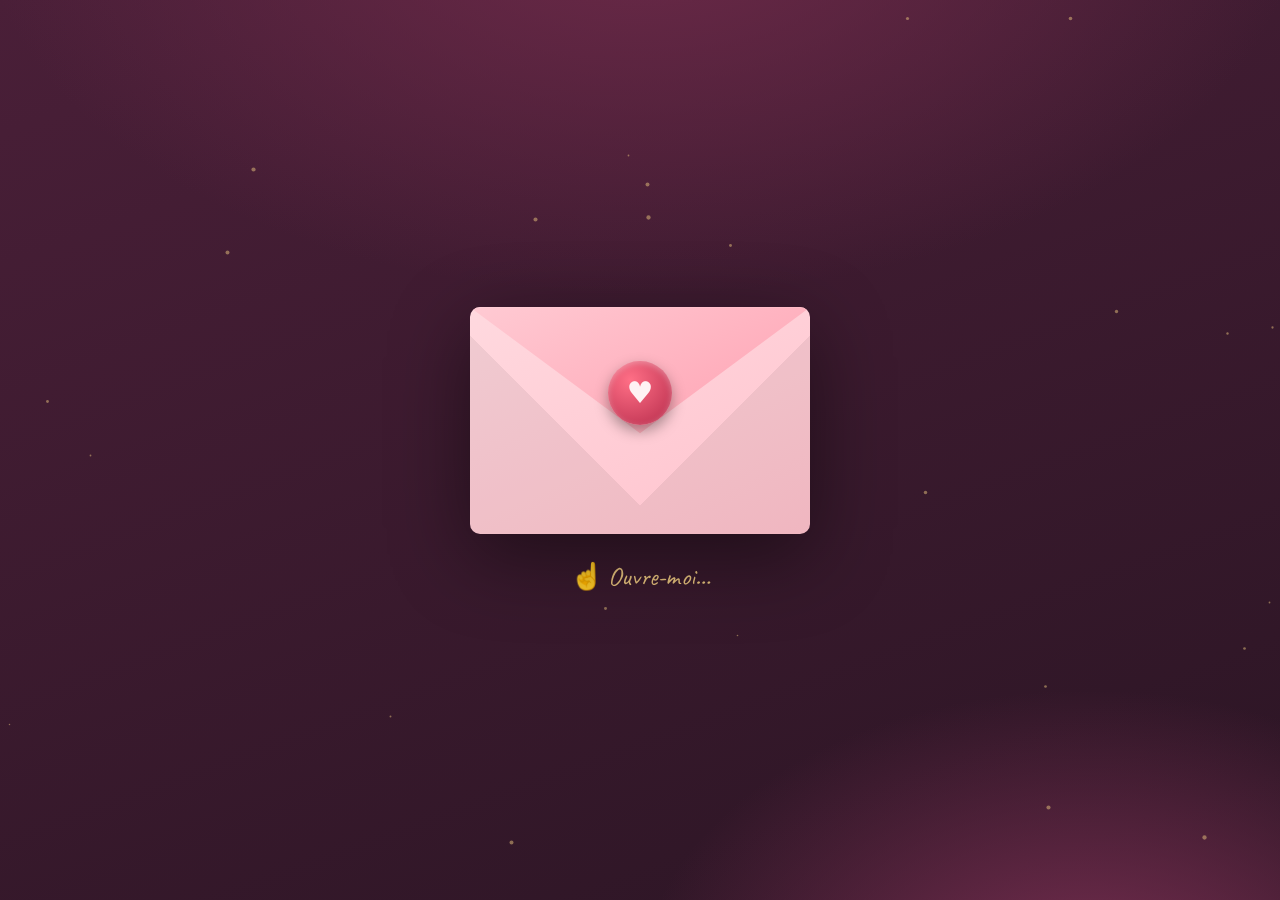
==== date/index.html @ 25c7f681 "Create interactive date proposal page Add a romantic interactive HTML page for a date proposal." ====
<!DOCTYPE html>
<html lang="fr">
<head>
<meta charset="UTF-8" />
<meta name="viewport" content="width=device-width, initial-scale=1.0, maximum-scale=1.0, user-scalable=no" />
<title>Pour toi 💌</title>
<link rel="preconnect" href="https://fonts.googleapis.com">
<link rel="preconnect" href="https://fonts.gstatic.com" crossorigin>
<link href="https://fonts.googleapis.com/css2?family=Cormorant+Garamond:ital,wght@0,400;0,600;1,500&family=Caveat:wght@500;700&family=Nunito:wght@400;600;700&display=swap" rel="stylesheet">
<style>
  :root{
    --plum-1:#2b1524; --plum-2:#4a1f38; --plum-3:#6d2a49;
    --blush:#ff8fa3; --blush-soft:#ffb3c1; --gold:#e8c37e;
    --paper:#fdf6ec; --ink:#3a2a2e; --ink-soft:#7a5f66;
  }
  *{box-sizing:border-box; margin:0; padding:0;}
  html,body{height:100%;}
  body{
    font-family:'Nunito',system-ui,sans-serif;
    background:
      radial-gradient(1200px 700px at 50% -10%, var(--plum-3) 0%, transparent 55%),
      radial-gradient(900px 600px at 85% 110%, #7a2f52 0%, transparent 50%),
      linear-gradient(160deg, var(--plum-2) 0%, var(--plum-1) 100%);
    color:var(--paper); min-height:100dvh;
    display:flex; align-items:center; justify-content:center;
    overflow:hidden; position:relative; padding:20px;
  }
  .dust{position:fixed; inset:0; pointer-events:none; z-index:0;}
  .dust span{position:absolute; width:3px; height:3px; border-radius:50%;
    background:var(--gold); opacity:.5; animation:twinkle 4s ease-in-out infinite;}
  @keyframes twinkle{0%,100%{opacity:.15; transform:scale(.6);}50%{opacity:.7; transform:scale(1);}}

  .stage{position:relative; z-index:2; width:100%; max-width:520px; text-align:center;}
  .screen{display:none; animation:fadeUp .6s ease both;}
  .screen.active{display:block;}
  @keyframes fadeUp{from{opacity:0; transform:translateY(18px);}to{opacity:1; transform:translateY(0);}}

  /* Enveloppe */
  .env-wrap{position:relative; width:min(340px,82vw); margin:0 auto; cursor:pointer;
    animation:float 5s ease-in-out infinite;}
  @keyframes float{0%,100%{transform:translateY(0) rotate(-1deg);}50%{transform:translateY(-14px) rotate(1deg);}}
  .env-wrap:focus-visible{outline:3px solid var(--gold); outline-offset:14px; border-radius:16px;}
  .envelope{position:relative; width:100%; aspect-ratio:3/2; filter:drop-shadow(0 22px 40px rgba(0,0,0,.45));}
  .env-body{position:absolute; inset:0; border-radius:10px;
    background:linear-gradient(155deg,#ffd9df 0%, #ffc2cd 100%);}
  .env-body::before{content:""; position:absolute; inset:0; border-radius:10px;
    background:
      linear-gradient(45deg, rgba(0,0,0,.06) 0 50%, transparent 50%) 0 0/50% 100% no-repeat,
      linear-gradient(-45deg, rgba(0,0,0,.06) 0 50%, transparent 50%) 100% 0/50% 100% no-repeat;}
  .env-flap{position:absolute; top:0; left:0; width:100%; height:58%;
    background:linear-gradient(155deg,#ffcad3,#ff9fb0);
    clip-path:polygon(0 0, 100% 0, 50% 96%);
    transform-origin:top center; transition:transform .7s cubic-bezier(.7,-0.2,.3,1.4);
    z-index:4; border-radius:10px 10px 0 0;}
  .seal{position:absolute; top:38%; left:50%; transform:translate(-50%,-50%);
    width:64px; height:64px; border-radius:50%; z-index:5;
    background:radial-gradient(circle at 35% 30%, #ff6f86, #b52a4a);
    box-shadow:0 6px 14px rgba(0,0,0,.35), inset 0 2px 6px rgba(255,255,255,.35);
    display:flex; align-items:center; justify-content:center; font-size:30px; transition:opacity .3s;}
  .seal::after{content:"♥"; color:#fff2f4;}
  .env-tip{margin-top:26px; font-family:'Caveat',cursive; font-size:26px; color:var(--gold);}
  .env-tip .pulse{display:inline-block; animation:tap 1.6s ease-in-out infinite;}
  @keyframes tap{0%,100%{transform:translateY(0);}50%{transform:translateY(-6px);}}
  .env-wrap.opened{animation:none; cursor:default; transform:scale(.6); opacity:0;
    transition:transform .6s ease .3s, opacity .5s ease .35s;}
  .env-wrap.opened .env-flap{transform:rotateX(180deg);}
  .env-wrap.opened .seal{opacity:0;}

  /* Lettre */
  .letter{background:var(--paper); color:var(--ink); border-radius:18px;
    padding:34px 26px 30px; box-shadow:0 26px 60px rgba(0,0,0,.5); position:relative;}
  .letter::before{content:""; position:absolute; inset:9px; border:1.5px solid rgba(181,42,74,.28);
    border-radius:12px; pointer-events:none;}
  .letter .eyebrow{font-family:'Caveat',cursive; color:#b52a4a; font-size:24px;}
  .letter h1{font-family:'Cormorant Garamond',serif; font-weight:600; line-height:1.08;
    font-size:clamp(30px,7vw,42px); margin:6px 0 4px; color:var(--plum-1);}
  .letter p.sub{color:var(--ink-soft); font-size:15px; margin-top:8px;}

  /* Oui / Non */
  .qa-arena{position:relative; height:180px; margin-top:22px;}
  .btn{font-family:'Nunito',sans-serif; font-weight:700; border:none; cursor:pointer;
    border-radius:999px; padding:15px 34px; font-size:18px; transition:transform .12s ease, box-shadow .2s;}
  .btn:active{transform:scale(.96);}
  .btn-yes{background:linear-gradient(135deg,#ff6f86,#b52a4a); color:#fff;
    box-shadow:0 12px 24px rgba(181,42,74,.4); position:absolute; left:50%; top:26px; transform:translateX(-50%);}
  .btn-yes:hover{box-shadow:0 16px 30px rgba(181,42,74,.55);}
  .btn-no{background:#efe3d8; color:var(--ink-soft); position:absolute; left:50%; top:96px; transform:translateX(-50%);}

  /* Choix activité */
  .choices{display:grid; grid-template-columns:1fr 1fr; gap:12px; margin-top:22px;}
  .choice{background:var(--paper); color:var(--ink); border:2px solid transparent;
    border-radius:14px; padding:18px 12px; cursor:pointer; text-align:center;
    font-weight:700; font-size:15px; transition:transform .12s, border-color .2s, background .2s;
    box-shadow:0 8px 18px rgba(0,0,0,.18);}
  .choice .emoji{display:block; font-size:30px; margin-bottom:8px;}
  .choice small{display:block; font-weight:400; color:var(--ink-soft); font-size:12px; margin-top:3px;}
  .choice:hover{transform:translateY(-3px);}
  .choice.selected{border-color:#b52a4a; background:#fff0f2;}
  .choice:focus-visible{outline:3px solid var(--gold); outline-offset:3px;}

  /* Champs date & heure */
  .field{text-align:left; margin-top:18px;}
  .field label{display:block; font-family:'Caveat',cursive; font-size:22px; color:#b52a4a; margin-bottom:6px;}
  .field input{
    width:100%; font-family:'Nunito',sans-serif; font-size:17px; font-weight:600; color:var(--ink);
    background:#fff; border:2px solid rgba(181,42,74,.25); border-radius:12px; padding:14px 16px;
    box-shadow:0 6px 14px rgba(0,0,0,.10); appearance:none;
  }
  .field input:focus{outline:none; border-color:#b52a4a; box-shadow:0 0 0 3px rgba(181,42,74,.18);}
  .field-note{font-size:13px; color:var(--ink-soft); margin-top:6px;}

  .next-btn{margin-top:22px; width:100%; background:linear-gradient(135deg,#ff6f86,#b52a4a);
    color:#fff; font-weight:700; font-size:17px; border:none; border-radius:999px; padding:15px; cursor:pointer;
    box-shadow:0 12px 24px rgba(181,42,74,.4); transition:opacity .2s, transform .12s;}
  .next-btn:disabled{opacity:.4; cursor:not-allowed;}
  .next-btn:not(:disabled):active{transform:scale(.98);}

  .progress{display:flex; gap:7px; justify-content:center; margin-bottom:16px;}
  .progress i{width:9px; height:9px; border-radius:50%; background:rgba(253,246,236,.28); transition:.3s;}
  .progress i.on{background:var(--gold); transform:scale(1.25);}

  /* Récap / mot doux */
  .recap-line{display:flex; align-items:center; gap:12px; text-align:left;
    padding:12px 14px; border-radius:12px; background:#fff0f2; margin-top:10px;}
  .recap-line .ico{font-size:24px;}
  .recap-line b{display:block; font-size:11px; text-transform:uppercase; letter-spacing:.08em; color:#b52a4a;}
  .recap-line span{color:var(--ink); font-weight:600;}
  .lovenote{font-family:'Caveat',cursive; font-size:23px; line-height:1.35; color:var(--plum-1);
    background:#fff7f0; border:1.5px dashed rgba(181,42,74,.4); border-radius:14px;
    padding:18px 16px; margin-top:18px;}
  .send-btn{display:inline-flex; align-items:center; gap:8px; margin-top:20px; text-decoration:none;
    background:#25D366; color:#fff; font-weight:700; border-radius:999px; padding:14px 26px;
    box-shadow:0 12px 24px rgba(37,211,102,.35);}
  .copy-btn{margin-top:12px; background:none; border:1.5px solid rgba(181,42,74,.4);
    color:#b52a4a; border-radius:999px; padding:11px 22px; font-weight:700; cursor:pointer; font-size:14px;}
  .copy-btn.done{background:#b52a4a; color:#fff; border-color:#b52a4a;}

  .hearts-fall{position:fixed; inset:0; pointer-events:none; z-index:5; overflow:hidden;}
  .fh{position:absolute; top:-40px; font-size:22px; animation:fall linear forwards;}
  @keyframes fall{to{transform:translateY(110vh) rotate(360deg); opacity:0;}}

  @media (max-width:380px){ .letter{padding:28px 18px 24px;} }
  @media (prefers-reduced-motion:reduce){
    *{animation-duration:.001s !important; animation-iteration-count:1 !important;}
    .env-wrap{animation:none;}
  }
</style>
</head>
<body>
  <div class="dust" id="dust"></div>
  <div class="hearts-fall" id="heartsFall"></div>

  <div class="stage">

    <!-- ÉCRAN 1 : Enveloppe -->
    <section class="screen active" id="screen-env">
      <div class="env-wrap" id="envWrap" tabindex="0" role="button" aria-label="Ouvrir l'enveloppe">
        <div class="envelope">
          <div class="env-body"></div>
          <div class="env-flap"></div>
          <div class="seal"></div>
        </div>
      </div>
      <p class="env-tip"><span class="pulse">☝️</span> Ouvre-moi…</p>
    </section>

    <!-- ÉCRAN 2 : La question -->
    <section class="screen" id="screen-ask">
      <div class="letter">
        <p class="eyebrow">Une petite question…</p>
        <h1 id="askTitle">Veux-tu sortir<br>avec moi&nbsp;?</h1>
        <p class="sub">(prends ton temps… enfin, pas trop 😄)</p>
        <div class="qa-arena" id="arena">
          <button class="btn btn-yes" id="btnYes">Oui 💖</button>
          <button class="btn btn-no" id="btnNo">Non</button>
        </div>
      </div>
    </section>

    <!-- ÉCRAN 3 : Date & heure précises -->
    <section class="screen" id="screen-when">
      <div class="letter">
        <div class="progress"><i class="on"></i><i></i><i></i></div>
        <p class="eyebrow">Génial 🥳</p>
        <h1>On se voit<br>quand&nbsp;?</h1>
        <p class="sub">Choisis le jour et l'heure qui te vont.</p>
        <div class="field">
          <label for="dateInput">📅 Le jour</label>
          <input type="date" id="dateInput" />
        </div>
        <div class="field">
          <label for="timeInput">🕗 L'heure</label>
          <input type="time" id="timeInput" />
        </div>
        <button class="next-btn" id="whenNext" disabled>Continuer →</button>
      </div>
    </section>

    <!-- ÉCRAN 4 : Activité -->
    <section class="screen" id="screen-what">
      <div class="letter">
        <div class="progress"><i class="on"></i><i class="on"></i><i></i></div>
        <p class="eyebrow">On y est presque…</p>
        <h1>On fait quoi&nbsp;?</h1>
        <p class="sub">L'ambiance, c'est toi qui la choisis.</p>
        <div class="choices" id="actChoices"></div>
        <button class="next-btn" id="whatNext" disabled>C'est validé →</button>
      </div>
    </section>

    <!-- ÉCRAN 5 : Récap + mot doux -->
    <section class="screen" id="screen-done">
      <div class="letter">
        <div class="progress"><i class="on"></i><i class="on"></i><i class="on"></i></div>
        <p class="eyebrow">C'est un rendez-vous ✨</p>
        <h1 id="doneTitle">On se voit bientôt&nbsp;💕</h1>
        <div id="recapBox"></div>
        <div class="lovenote" id="loveNote"></div>
        <a class="send-btn" id="waBtn" href="#" target="_blank" rel="noopener">💬 Envoyer ma réponse</a>
        <br>
        <button class="copy-btn" id="copyBtn">Ou copier le message</button>
      </div>
    </section>

  </div>

<script>
/* ============================================================
   👉 À PERSONNALISER
   ============================================================ */
const CONFIG = {
  herName:  "M.",                 // ex: "Léa" (laisse vide si tu ne sais pas)
  myName:   "Verand",           // ton prénom
  myPhone:  "33695492708",      // ton numéro international SANS le "+"  (FR: 06 12 34 56 78 -> "33612345678")
};
/* ============================================================ */

/* Poussière d'étoiles */
const dust = document.getElementById('dust');
for(let i=0;i<26;i++){
  const s=document.createElement('span');
  s.style.left=Math.random()*100+'%'; s.style.top=Math.random()*100+'%';
  s.style.animationDelay=(Math.random()*4)+'s'; s.style.transform=`scale(${.5+Math.random()})`;
  dust.appendChild(s);
}

/* Navigation */
const screens = ['screen-env','screen-ask','screen-when','screen-what','screen-done'];
function show(id){ screens.forEach(s=>document.getElementById(s).classList.toggle('active', s===id)); }

/* Écran 1 : enveloppe */
const envWrap = document.getElementById('envWrap');
function openEnvelope(){
  if(envWrap.classList.contains('opened')) return;
  envWrap.classList.add('opened');
  const title=document.getElementById('askTitle');
  if(CONFIG.herName.trim()) title.innerHTML=`${CONFIG.herName},<br>veux-tu sortir<br>avec moi&nbsp;?`;
  setTimeout(()=>show('screen-ask'), 950);
}
envWrap.addEventListener('click', openEnvelope);
envWrap.addEventListener('keydown', e=>{ if(e.key==='Enter'||e.key===' '){e.preventDefault();openEnvelope();}});

/* Écran 2 : le "Non" qui s'enfuit */
const arena=document.getElementById('arena');
const btnYes=document.getElementById('btnYes');
const btnNo=document.getElementById('btnNo');
const taunts=["Non","T'es sûre ?","Réfléchis…","Vraiment ?","Attends…","Regarde le Oui 👀","Dernière chance","Allez quoi 🥺","Impossible 😌"];
let dodges=0;
function fleeNo(){
  dodges++;
  const a=arena.getBoundingClientRect();
  const bw=btnNo.offsetWidth, bh=btnNo.offsetHeight;
  const maxX=Math.max(0,a.width-bw), maxY=Math.max(0,a.height-bh);
  btnNo.style.left=(Math.random()*maxX)+'px';
  btnNo.style.top=(Math.random()*maxY)+'px';
  btnNo.style.transform='none';
  btnNo.textContent=taunts[Math.min(dodges,taunts.length-1)];
  btnYes.style.transform=`translateX(-50%) scale(${Math.min(1+dodges*0.12,1.9)})`;
}
btnNo.addEventListener('mouseenter', fleeNo);
btnNo.addEventListener('mousedown', e=>{e.preventDefault(); fleeNo();});
btnNo.addEventListener('touchstart', e=>{e.preventDefault(); fleeNo();}, {passive:false});
btnNo.addEventListener('click', e=>{e.preventDefault(); fleeNo();});
btnYes.addEventListener('click', ()=>{ burstHearts(28); prepDate(); show('screen-when'); });

/* Écran 3 : date & heure */
const pick={ date:null, time:null, act:null };
const dateInput=document.getElementById('dateInput');
const timeInput=document.getElementById('timeInput');
const whenNext=document.getElementById('whenNext');
function prepDate(){
  const t=new Date(); t.setDate(t.getDate()+1);           // demain par défaut min = aujourd'hui
  dateInput.min=new Date().toISOString().split('T')[0];
}
function checkWhen(){ whenNext.disabled=!(dateInput.value && timeInput.value); }
dateInput.addEventListener('change', ()=>{ pick.date=dateInput.value; checkWhen(); });
timeInput.addEventListener('change', ()=>{ pick.time=timeInput.value; checkWhen(); });
whenNext.onclick=()=>show('screen-what');

/* Écran 4 : activité */
const acts=[
  {e:"🍝",t:"Restau",s:"Une bonne table"},
  {e:"🎬",t:"Ciné",s:"Un film + popcorn"},
  {e:"🍹",t:"Un verre",s:"Bar cosy"},
  {e:"🚶",t:"Balade",s:"Marche & discussion"},
  {e:"☕",t:"Café",s:"Simple & sympa"},
  {e:"🎲",t:"Surprise",s:"Je gère tout"}
];
const whatNext=document.getElementById('whatNext');
const actC=document.getElementById('actChoices');
acts.forEach(it=>{
  const b=document.createElement('button');
  b.className='choice';
  b.innerHTML=`<span class="emoji">${it.e}</span>${it.t}<small>${it.s}</small>`;
  b.onclick=()=>{
    [...actC.children].forEach(c=>c.classList.remove('selected'));
    b.classList.add('selected'); pick.act=it.t; whatNext.disabled=false;
  };
  actC.appendChild(b);
});
whatNext.onclick=()=>{ buildRecap(); burstHearts(40); show('screen-done'); };

/* Écran 5 : récap + mot doux */
function frDate(iso){
  const d=new Date(iso+'T00:00:00');
  return d.toLocaleDateString('fr-FR',{weekday:'long', day:'numeric', month:'long'});
}
function buildRecap(){
  const dTxt=frDate(pick.date), tTxt=pick.time.replace(':','h');
  document.getElementById('recapBox').innerHTML=`
    <div class="recap-line"><span class="ico">📆</span><div><b>Quand</b><span>${dTxt} à ${tTxt}</span></div></div>
    <div class="recap-line"><span class="ico">💫</span><div><b>Activité</b><span>${pick.act}</span></div></div>`;

  document.getElementById('loveNote').innerHTML=
    `Alors c'est noté 🌹<br>Je passe te chercher ${dTxt} à ${tTxt}…<br>et je viens les bras chargés de fleurs 💐<br>Habille-toi bien, je m'occupe du reste. ✨`;

  const who=CONFIG.herName.trim()?CONFIG.herName.trim()+' — ':'';
  const msg=`Coucou ${CONFIG.myName} ! C'est OUI 💖 ${who}Je suis dispo le ${dTxt} à ${tTxt} et j'adorerais un ${pick.act.toLowerCase()}. Viens me chercher avec mes fleurs 🌹😄`;
  document.getElementById('waBtn').href=`https://wa.me/${CONFIG.myPhone}?text=${encodeURIComponent(msg)}`;
  const copyBtn=document.getElementById('copyBtn');
  copyBtn.onclick=async()=>{
    try{ await navigator.clipboard.writeText(msg); copyBtn.textContent='Message copié ✓'; copyBtn.classList.add('done'); }
    catch(_){ copyBtn.textContent='Copie indisponible'; }
  };
}

/* Pluie de cœurs */
function burstHearts(n){
  const layer=document.getElementById('heartsFall');
  const set=['💖','💕','💗','❤️','🌹','✨'];
  for(let i=0;i<n;i++){
    const h=document.createElement('div');
    h.className='fh'; h.textContent=set[Math.floor(Math.random()*set.length)];
    h.style.left=Math.random()*100+'%'; h.style.fontSize=(16+Math.random()*20)+'px';
    h.style.animationDuration=(2.5+Math.random()*2.5)+'s'; h.style.animationDelay=(Math.random()*.6)+'s';
    layer.appendChild(h); setTimeout(()=>h.remove(),5500);
  }
}
</script>
</body>
</html>
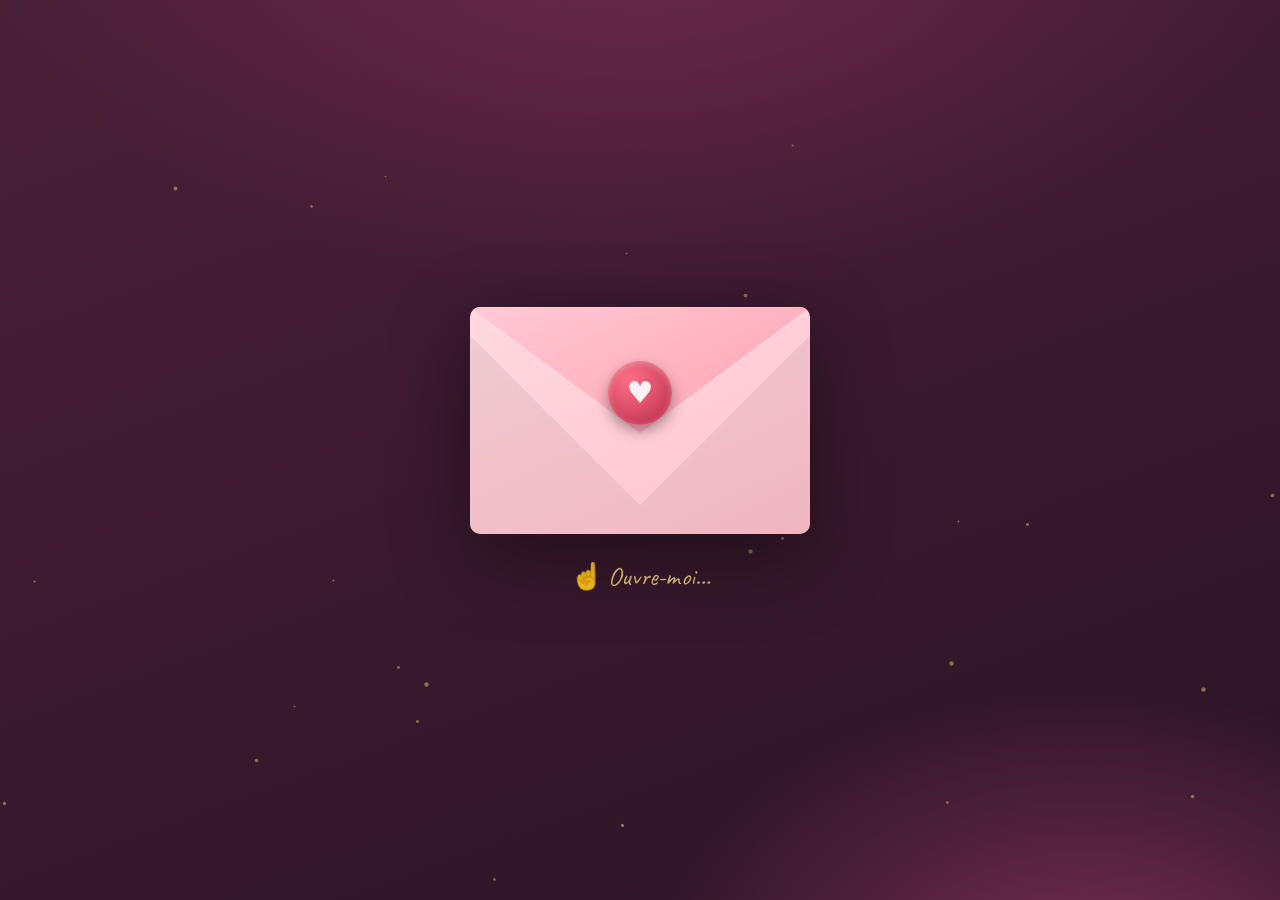
==== commit 497409b4: "code départagé" ====
--- a/date/index.html
+++ b/date/index.html
@@ -1,150 +1,17 @@
 <!DOCTYPE html>
 <html lang="fr">
 <head>
-<meta charset="UTF-8" />
-<meta name="viewport" content="width=device-width, initial-scale=1.0, maximum-scale=1.0, user-scalable=no" />
-<title>Pour toi 💌</title>
-<link rel="preconnect" href="https://fonts.googleapis.com">
-<link rel="preconnect" href="https://fonts.gstatic.com" crossorigin>
-<link href="https://fonts.googleapis.com/css2?family=Cormorant+Garamond:ital,wght@0,400;0,600;1,500&family=Caveat:wght@500;700&family=Nunito:wght@400;600;700&display=swap" rel="stylesheet">
-<style>
-  :root{
-    --plum-1:#2b1524; --plum-2:#4a1f38; --plum-3:#6d2a49;
-    --blush:#ff8fa3; --blush-soft:#ffb3c1; --gold:#e8c37e;
-    --paper:#fdf6ec; --ink:#3a2a2e; --ink-soft:#7a5f66;
-  }
-  *{box-sizing:border-box; margin:0; padding:0;}
-  html,body{height:100%;}
-  body{
-    font-family:'Nunito',system-ui,sans-serif;
-    background:
-      radial-gradient(1200px 700px at 50% -10%, var(--plum-3) 0%, transparent 55%),
-      radial-gradient(900px 600px at 85% 110%, #7a2f52 0%, transparent 50%),
-      linear-gradient(160deg, var(--plum-2) 0%, var(--plum-1) 100%);
-    color:var(--paper); min-height:100dvh;
-    display:flex; align-items:center; justify-content:center;
-    overflow:hidden; position:relative; padding:20px;
-  }
-  .dust{position:fixed; inset:0; pointer-events:none; z-index:0;}
-  .dust span{position:absolute; width:3px; height:3px; border-radius:50%;
-    background:var(--gold); opacity:.5; animation:twinkle 4s ease-in-out infinite;}
-  @keyframes twinkle{0%,100%{opacity:.15; transform:scale(.6);}50%{opacity:.7; transform:scale(1);}}
+  <meta charset="UTF-8" />
+  <meta name="viewport" content="width=device-width, initial-scale=1.0, maximum-scale=1.0, user-scalable=no" />
+  <title>Pour toi 💌</title>
 
-  .stage{position:relative; z-index:2; width:100%; max-width:520px; text-align:center;}
-  .screen{display:none; animation:fadeUp .6s ease both;}
-  .screen.active{display:block;}
-  @keyframes fadeUp{from{opacity:0; transform:translateY(18px);}to{opacity:1; transform:translateY(0);}}
+  <!-- Polices Google -->
+  <link rel="preconnect" href="https://fonts.googleapis.com">
+  <link rel="preconnect" href="https://fonts.gstatic.com" crossorigin>
+  <link href="https://fonts.googleapis.com/css2?family=Cormorant+Garamond:ital,wght@0,400;0,600;1,500&family=Caveat:wght@500;700&family=Nunito:wght@400;600;700&display=swap" rel="stylesheet">
 
-  /* Enveloppe */
-  .env-wrap{position:relative; width:min(340px,82vw); margin:0 auto; cursor:pointer;
-    animation:float 5s ease-in-out infinite;}
-  @keyframes float{0%,100%{transform:translateY(0) rotate(-1deg);}50%{transform:translateY(-14px) rotate(1deg);}}
-  .env-wrap:focus-visible{outline:3px solid var(--gold); outline-offset:14px; border-radius:16px;}
-  .envelope{position:relative; width:100%; aspect-ratio:3/2; filter:drop-shadow(0 22px 40px rgba(0,0,0,.45));}
-  .env-body{position:absolute; inset:0; border-radius:10px;
-    background:linear-gradient(155deg,#ffd9df 0%, #ffc2cd 100%);}
-  .env-body::before{content:""; position:absolute; inset:0; border-radius:10px;
-    background:
-      linear-gradient(45deg, rgba(0,0,0,.06) 0 50%, transparent 50%) 0 0/50% 100% no-repeat,
-      linear-gradient(-45deg, rgba(0,0,0,.06) 0 50%, transparent 50%) 100% 0/50% 100% no-repeat;}
-  .env-flap{position:absolute; top:0; left:0; width:100%; height:58%;
-    background:linear-gradient(155deg,#ffcad3,#ff9fb0);
-    clip-path:polygon(0 0, 100% 0, 50% 96%);
-    transform-origin:top center; transition:transform .7s cubic-bezier(.7,-0.2,.3,1.4);
-    z-index:4; border-radius:10px 10px 0 0;}
-  .seal{position:absolute; top:38%; left:50%; transform:translate(-50%,-50%);
-    width:64px; height:64px; border-radius:50%; z-index:5;
-    background:radial-gradient(circle at 35% 30%, #ff6f86, #b52a4a);
-    box-shadow:0 6px 14px rgba(0,0,0,.35), inset 0 2px 6px rgba(255,255,255,.35);
-    display:flex; align-items:center; justify-content:center; font-size:30px; transition:opacity .3s;}
-  .seal::after{content:"♥"; color:#fff2f4;}
-  .env-tip{margin-top:26px; font-family:'Caveat',cursive; font-size:26px; color:var(--gold);}
-  .env-tip .pulse{display:inline-block; animation:tap 1.6s ease-in-out infinite;}
-  @keyframes tap{0%,100%{transform:translateY(0);}50%{transform:translateY(-6px);}}
-  .env-wrap.opened{animation:none; cursor:default; transform:scale(.6); opacity:0;
-    transition:transform .6s ease .3s, opacity .5s ease .35s;}
-  .env-wrap.opened .env-flap{transform:rotateX(180deg);}
-  .env-wrap.opened .seal{opacity:0;}
-
-  /* Lettre */
-  .letter{background:var(--paper); color:var(--ink); border-radius:18px;
-    padding:34px 26px 30px; box-shadow:0 26px 60px rgba(0,0,0,.5); position:relative;}
-  .letter::before{content:""; position:absolute; inset:9px; border:1.5px solid rgba(181,42,74,.28);
-    border-radius:12px; pointer-events:none;}
-  .letter .eyebrow{font-family:'Caveat',cursive; color:#b52a4a; font-size:24px;}
-  .letter h1{font-family:'Cormorant Garamond',serif; font-weight:600; line-height:1.08;
-    font-size:clamp(30px,7vw,42px); margin:6px 0 4px; color:var(--plum-1);}
-  .letter p.sub{color:var(--ink-soft); font-size:15px; margin-top:8px;}
-
-  /* Oui / Non */
-  .qa-arena{position:relative; height:180px; margin-top:22px;}
-  .btn{font-family:'Nunito',sans-serif; font-weight:700; border:none; cursor:pointer;
-    border-radius:999px; padding:15px 34px; font-size:18px; transition:transform .12s ease, box-shadow .2s;}
-  .btn:active{transform:scale(.96);}
-  .btn-yes{background:linear-gradient(135deg,#ff6f86,#b52a4a); color:#fff;
-    box-shadow:0 12px 24px rgba(181,42,74,.4); position:absolute; left:50%; top:26px; transform:translateX(-50%);}
-  .btn-yes:hover{box-shadow:0 16px 30px rgba(181,42,74,.55);}
-  .btn-no{background:#efe3d8; color:var(--ink-soft); position:absolute; left:50%; top:96px; transform:translateX(-50%);}
-
-  /* Choix activité */
-  .choices{display:grid; grid-template-columns:1fr 1fr; gap:12px; margin-top:22px;}
-  .choice{background:var(--paper); color:var(--ink); border:2px solid transparent;
-    border-radius:14px; padding:18px 12px; cursor:pointer; text-align:center;
-    font-weight:700; font-size:15px; transition:transform .12s, border-color .2s, background .2s;
-    box-shadow:0 8px 18px rgba(0,0,0,.18);}
-  .choice .emoji{display:block; font-size:30px; margin-bottom:8px;}
-  .choice small{display:block; font-weight:400; color:var(--ink-soft); font-size:12px; margin-top:3px;}
-  .choice:hover{transform:translateY(-3px);}
-  .choice.selected{border-color:#b52a4a; background:#fff0f2;}
-  .choice:focus-visible{outline:3px solid var(--gold); outline-offset:3px;}
-
-  /* Champs date & heure */
-  .field{text-align:left; margin-top:18px;}
-  .field label{display:block; font-family:'Caveat',cursive; font-size:22px; color:#b52a4a; margin-bottom:6px;}
-  .field input{
-    width:100%; font-family:'Nunito',sans-serif; font-size:17px; font-weight:600; color:var(--ink);
-    background:#fff; border:2px solid rgba(181,42,74,.25); border-radius:12px; padding:14px 16px;
-    box-shadow:0 6px 14px rgba(0,0,0,.10); appearance:none;
-  }
-  .field input:focus{outline:none; border-color:#b52a4a; box-shadow:0 0 0 3px rgba(181,42,74,.18);}
-  .field-note{font-size:13px; color:var(--ink-soft); margin-top:6px;}
-
-  .next-btn{margin-top:22px; width:100%; background:linear-gradient(135deg,#ff6f86,#b52a4a);
-    color:#fff; font-weight:700; font-size:17px; border:none; border-radius:999px; padding:15px; cursor:pointer;
-    box-shadow:0 12px 24px rgba(181,42,74,.4); transition:opacity .2s, transform .12s;}
-  .next-btn:disabled{opacity:.4; cursor:not-allowed;}
-  .next-btn:not(:disabled):active{transform:scale(.98);}
-
-  .progress{display:flex; gap:7px; justify-content:center; margin-bottom:16px;}
-  .progress i{width:9px; height:9px; border-radius:50%; background:rgba(253,246,236,.28); transition:.3s;}
-  .progress i.on{background:var(--gold); transform:scale(1.25);}
-
-  /* Récap / mot doux */
-  .recap-line{display:flex; align-items:center; gap:12px; text-align:left;
-    padding:12px 14px; border-radius:12px; background:#fff0f2; margin-top:10px;}
-  .recap-line .ico{font-size:24px;}
-  .recap-line b{display:block; font-size:11px; text-transform:uppercase; letter-spacing:.08em; color:#b52a4a;}
-  .recap-line span{color:var(--ink); font-weight:600;}
-  .lovenote{font-family:'Caveat',cursive; font-size:23px; line-height:1.35; color:var(--plum-1);
-    background:#fff7f0; border:1.5px dashed rgba(181,42,74,.4); border-radius:14px;
-    padding:18px 16px; margin-top:18px;}
-  .send-btn{display:inline-flex; align-items:center; gap:8px; margin-top:20px; text-decoration:none;
-    background:#25D366; color:#fff; font-weight:700; border-radius:999px; padding:14px 26px;
-    box-shadow:0 12px 24px rgba(37,211,102,.35);}
-  .copy-btn{margin-top:12px; background:none; border:1.5px solid rgba(181,42,74,.4);
-    color:#b52a4a; border-radius:999px; padding:11px 22px; font-weight:700; cursor:pointer; font-size:14px;}
-  .copy-btn.done{background:#b52a4a; color:#fff; border-color:#b52a4a;}
-
-  .hearts-fall{position:fixed; inset:0; pointer-events:none; z-index:5; overflow:hidden;}
-  .fh{position:absolute; top:-40px; font-size:22px; animation:fall linear forwards;}
-  @keyframes fall{to{transform:translateY(110vh) rotate(360deg); opacity:0;}}
-
-  @media (max-width:380px){ .letter{padding:28px 18px 24px;} }
-  @media (prefers-reduced-motion:reduce){
-    *{animation-duration:.001s !important; animation-iteration-count:1 !important;}
-    .env-wrap{animation:none;}
-  }
-</style>
+  <!-- Feuille de style (le design, les couleurs) -->
+  <link rel="stylesheet" href="style.css">
 </head>
 <body>
   <div class="dust" id="dust"></div>
@@ -224,138 +91,7 @@
 
   </div>
 
-<script>
-/* ============================================================
-   👉 À PERSONNALISER
-   ============================================================ */
-const CONFIG = {
-  herName:  "M.",                 // ex: "Léa" (laisse vide si tu ne sais pas)
-  myName:   "Verand",           // ton prénom
-  myPhone:  "33695492708",      // ton numéro international SANS le "+"  (FR: 06 12 34 56 78 -> "33612345678")
-};
-/* ============================================================ */
-
-/* Poussière d'étoiles */
-const dust = document.getElementById('dust');
-for(let i=0;i<26;i++){
-  const s=document.createElement('span');
-  s.style.left=Math.random()*100+'%'; s.style.top=Math.random()*100+'%';
-  s.style.animationDelay=(Math.random()*4)+'s'; s.style.transform=`scale(${.5+Math.random()})`;
-  dust.appendChild(s);
-}
-
-/* Navigation */
-const screens = ['screen-env','screen-ask','screen-when','screen-what','screen-done'];
-function show(id){ screens.forEach(s=>document.getElementById(s).classList.toggle('active', s===id)); }
-
-/* Écran 1 : enveloppe */
-const envWrap = document.getElementById('envWrap');
-function openEnvelope(){
-  if(envWrap.classList.contains('opened')) return;
-  envWrap.classList.add('opened');
-  const title=document.getElementById('askTitle');
-  if(CONFIG.herName.trim()) title.innerHTML=`${CONFIG.herName},<br>veux-tu sortir<br>avec moi&nbsp;?`;
-  setTimeout(()=>show('screen-ask'), 950);
-}
-envWrap.addEventListener('click', openEnvelope);
-envWrap.addEventListener('keydown', e=>{ if(e.key==='Enter'||e.key===' '){e.preventDefault();openEnvelope();}});
-
-/* Écran 2 : le "Non" qui s'enfuit */
-const arena=document.getElementById('arena');
-const btnYes=document.getElementById('btnYes');
-const btnNo=document.getElementById('btnNo');
-const taunts=["Non","T'es sûre ?","Réfléchis…","Vraiment ?","Attends…","Regarde le Oui 👀","Dernière chance","Allez quoi 🥺","Impossible 😌"];
-let dodges=0;
-function fleeNo(){
-  dodges++;
-  const a=arena.getBoundingClientRect();
-  const bw=btnNo.offsetWidth, bh=btnNo.offsetHeight;
-  const maxX=Math.max(0,a.width-bw), maxY=Math.max(0,a.height-bh);
-  btnNo.style.left=(Math.random()*maxX)+'px';
-  btnNo.style.top=(Math.random()*maxY)+'px';
-  btnNo.style.transform='none';
-  btnNo.textContent=taunts[Math.min(dodges,taunts.length-1)];
-  btnYes.style.transform=`translateX(-50%) scale(${Math.min(1+dodges*0.12,1.9)})`;
-}
-btnNo.addEventListener('mouseenter', fleeNo);
-btnNo.addEventListener('mousedown', e=>{e.preventDefault(); fleeNo();});
-btnNo.addEventListener('touchstart', e=>{e.preventDefault(); fleeNo();}, {passive:false});
-btnNo.addEventListener('click', e=>{e.preventDefault(); fleeNo();});
-btnYes.addEventListener('click', ()=>{ burstHearts(28); prepDate(); show('screen-when'); });
-
-/* Écran 3 : date & heure */
-const pick={ date:null, time:null, act:null };
-const dateInput=document.getElementById('dateInput');
-const timeInput=document.getElementById('timeInput');
-const whenNext=document.getElementById('whenNext');
-function prepDate(){
-  const t=new Date(); t.setDate(t.getDate()+1);           // demain par défaut min = aujourd'hui
-  dateInput.min=new Date().toISOString().split('T')[0];
-}
-function checkWhen(){ whenNext.disabled=!(dateInput.value && timeInput.value); }
-dateInput.addEventListener('change', ()=>{ pick.date=dateInput.value; checkWhen(); });
-timeInput.addEventListener('change', ()=>{ pick.time=timeInput.value; checkWhen(); });
-whenNext.onclick=()=>show('screen-what');
-
-/* Écran 4 : activité */
-const acts=[
-  {e:"🍝",t:"Restau",s:"Une bonne table"},
-  {e:"🎬",t:"Ciné",s:"Un film + popcorn"},
-  {e:"🍹",t:"Un verre",s:"Bar cosy"},
-  {e:"🚶",t:"Balade",s:"Marche & discussion"},
-  {e:"☕",t:"Café",s:"Simple & sympa"},
-  {e:"🎲",t:"Surprise",s:"Je gère tout"}
-];
-const whatNext=document.getElementById('whatNext');
-const actC=document.getElementById('actChoices');
-acts.forEach(it=>{
-  const b=document.createElement('button');
-  b.className='choice';
-  b.innerHTML=`<span class="emoji">${it.e}</span>${it.t}<small>${it.s}</small>`;
-  b.onclick=()=>{
-    [...actC.children].forEach(c=>c.classList.remove('selected'));
-    b.classList.add('selected'); pick.act=it.t; whatNext.disabled=false;
-  };
-  actC.appendChild(b);
-});
-whatNext.onclick=()=>{ buildRecap(); burstHearts(40); show('screen-done'); };
-
-/* Écran 5 : récap + mot doux */
-function frDate(iso){
-  const d=new Date(iso+'T00:00:00');
-  return d.toLocaleDateString('fr-FR',{weekday:'long', day:'numeric', month:'long'});
-}
-function buildRecap(){
-  const dTxt=frDate(pick.date), tTxt=pick.time.replace(':','h');
-  document.getElementById('recapBox').innerHTML=`
-    <div class="recap-line"><span class="ico">📆</span><div><b>Quand</b><span>${dTxt} à ${tTxt}</span></div></div>
-    <div class="recap-line"><span class="ico">💫</span><div><b>Activité</b><span>${pick.act}</span></div></div>`;
-
-  document.getElementById('loveNote').innerHTML=
-    `Alors c'est noté 🌹<br>Je passe te chercher ${dTxt} à ${tTxt}…<br>et je viens les bras chargés de fleurs 💐<br>Habille-toi bien, je m'occupe du reste. ✨`;
-
-  const who=CONFIG.herName.trim()?CONFIG.herName.trim()+' — ':'';
-  const msg=`Coucou ${CONFIG.myName} ! C'est OUI 💖 ${who}Je suis dispo le ${dTxt} à ${tTxt} et j'adorerais un ${pick.act.toLowerCase()}. Viens me chercher avec mes fleurs 🌹😄`;
-  document.getElementById('waBtn').href=`https://wa.me/${CONFIG.myPhone}?text=${encodeURIComponent(msg)}`;
-  const copyBtn=document.getElementById('copyBtn');
-  copyBtn.onclick=async()=>{
-    try{ await navigator.clipboard.writeText(msg); copyBtn.textContent='Message copié ✓'; copyBtn.classList.add('done'); }
-    catch(_){ copyBtn.textContent='Copie indisponible'; }
-  };
-}
-
-/* Pluie de cœurs */
-function burstHearts(n){
-  const layer=document.getElementById('heartsFall');
-  const set=['💖','💕','💗','❤️','🌹','✨'];
-  for(let i=0;i<n;i++){
-    const h=document.createElement('div');
-    h.className='fh'; h.textContent=set[Math.floor(Math.random()*set.length)];
-    h.style.left=Math.random()*100+'%'; h.style.fontSize=(16+Math.random()*20)+'px';
-    h.style.animationDuration=(2.5+Math.random()*2.5)+'s'; h.style.animationDelay=(Math.random()*.6)+'s';
-    layer.appendChild(h); setTimeout(()=>h.remove(),5500);
-  }
-}
-</script>
+  <!-- Le comportement (les infos à personnaliser sont ici, tout en haut du fichier) -->
+  <script src="script.js"></script>
 </body>
 </html>
--- a/date/style.css
+++ b/date/style.css
@@ -0,0 +1,147 @@
+/* ============================================================
+   STYLE — couleurs, mise en page, animations
+   (Pour changer les couleurs : modifie les variables ci-dessous)
+   ============================================================ */
+:root{
+  --plum-1:#2b1524; --plum-2:#4a1f38; --plum-3:#6d2a49;
+  --blush:#ff8fa3; --blush-soft:#ffb3c1; --gold:#e8c37e;
+  --paper:#fdf6ec; --ink:#3a2a2e; --ink-soft:#7a5f66;
+}
+
+*{box-sizing:border-box; margin:0; padding:0;}
+html,body{height:100%;}
+body{
+  font-family:'Nunito',system-ui,sans-serif;
+  background:
+    radial-gradient(1200px 700px at 50% -10%, var(--plum-3) 0%, transparent 55%),
+    radial-gradient(900px 600px at 85% 110%, #7a2f52 0%, transparent 50%),
+    linear-gradient(160deg, var(--plum-2) 0%, var(--plum-1) 100%);
+  color:var(--paper); min-height:100dvh;
+  display:flex; align-items:center; justify-content:center;
+  overflow:hidden; position:relative; padding:20px;
+}
+
+/* Poussière d'étoiles */
+.dust{position:fixed; inset:0; pointer-events:none; z-index:0;}
+.dust span{position:absolute; width:3px; height:3px; border-radius:50%;
+  background:var(--gold); opacity:.5; animation:twinkle 4s ease-in-out infinite;}
+@keyframes twinkle{0%,100%{opacity:.15; transform:scale(.6);}50%{opacity:.7; transform:scale(1);}}
+
+/* Zone centrale + gestion des écrans */
+.stage{position:relative; z-index:2; width:100%; max-width:520px; text-align:center;}
+.screen{display:none; animation:fadeUp .6s ease both;}
+.screen.active{display:block;}
+@keyframes fadeUp{from{opacity:0; transform:translateY(18px);}to{opacity:1; transform:translateY(0);}}
+
+/* ---------- Enveloppe ---------- */
+.env-wrap{position:relative; width:min(340px,82vw); margin:0 auto; cursor:pointer;
+  animation:float 5s ease-in-out infinite;}
+@keyframes float{0%,100%{transform:translateY(0) rotate(-1deg);}50%{transform:translateY(-14px) rotate(1deg);}}
+.env-wrap:focus-visible{outline:3px solid var(--gold); outline-offset:14px; border-radius:16px;}
+.envelope{position:relative; width:100%; aspect-ratio:3/2; filter:drop-shadow(0 22px 40px rgba(0,0,0,.45));}
+.env-body{position:absolute; inset:0; border-radius:10px;
+  background:linear-gradient(155deg,#ffd9df 0%, #ffc2cd 100%);}
+.env-body::before{content:""; position:absolute; inset:0; border-radius:10px;
+  background:
+    linear-gradient(45deg, rgba(0,0,0,.06) 0 50%, transparent 50%) 0 0/50% 100% no-repeat,
+    linear-gradient(-45deg, rgba(0,0,0,.06) 0 50%, transparent 50%) 100% 0/50% 100% no-repeat;}
+.env-flap{position:absolute; top:0; left:0; width:100%; height:58%;
+  background:linear-gradient(155deg,#ffcad3,#ff9fb0);
+  clip-path:polygon(0 0, 100% 0, 50% 96%);
+  transform-origin:top center; transition:transform .7s cubic-bezier(.7,-0.2,.3,1.4);
+  z-index:4; border-radius:10px 10px 0 0;}
+.seal{position:absolute; top:38%; left:50%; transform:translate(-50%,-50%);
+  width:64px; height:64px; border-radius:50%; z-index:5;
+  background:radial-gradient(circle at 35% 30%, #ff6f86, #b52a4a);
+  box-shadow:0 6px 14px rgba(0,0,0,.35), inset 0 2px 6px rgba(255,255,255,.35);
+  display:flex; align-items:center; justify-content:center; font-size:30px; transition:opacity .3s;}
+.seal::after{content:"♥"; color:#fff2f4;}
+.env-tip{margin-top:26px; font-family:'Caveat',cursive; font-size:26px; color:var(--gold);}
+.env-tip .pulse{display:inline-block; animation:tap 1.6s ease-in-out infinite;}
+@keyframes tap{0%,100%{transform:translateY(0);}50%{transform:translateY(-6px);}}
+.env-wrap.opened{animation:none; cursor:default; transform:scale(.6); opacity:0;
+  transition:transform .6s ease .3s, opacity .5s ease .35s;}
+.env-wrap.opened .env-flap{transform:rotateX(180deg);}
+.env-wrap.opened .seal{opacity:0;}
+
+/* ---------- Lettre (carte blanche) ---------- */
+.letter{background:var(--paper); color:var(--ink); border-radius:18px;
+  padding:34px 26px 30px; box-shadow:0 26px 60px rgba(0,0,0,.5); position:relative;}
+.letter::before{content:""; position:absolute; inset:9px; border:1.5px solid rgba(181,42,74,.28);
+  border-radius:12px; pointer-events:none;}
+.letter .eyebrow{font-family:'Caveat',cursive; color:#b52a4a; font-size:24px;}
+.letter h1{font-family:'Cormorant Garamond',serif; font-weight:600; line-height:1.08;
+  font-size:clamp(30px,7vw,42px); margin:6px 0 4px; color:var(--plum-1);}
+.letter p.sub{color:var(--ink-soft); font-size:15px; margin-top:8px;}
+
+/* ---------- Boutons Oui / Non ---------- */
+.qa-arena{position:relative; height:180px; margin-top:22px;}
+.btn{font-family:'Nunito',sans-serif; font-weight:700; border:none; cursor:pointer;
+  border-radius:999px; padding:15px 34px; font-size:18px; transition:transform .12s ease, box-shadow .2s;}
+.btn:active{transform:scale(.96);}
+.btn-yes{background:linear-gradient(135deg,#ff6f86,#b52a4a); color:#fff;
+  box-shadow:0 12px 24px rgba(181,42,74,.4); position:absolute; left:50%; top:26px; transform:translateX(-50%);}
+.btn-yes:hover{box-shadow:0 16px 30px rgba(181,42,74,.55);}
+.btn-no{background:#efe3d8; color:var(--ink-soft); position:absolute; left:50%; top:96px; transform:translateX(-50%);}
+
+/* ---------- Choix d'activité ---------- */
+.choices{display:grid; grid-template-columns:1fr 1fr; gap:12px; margin-top:22px;}
+.choice{background:var(--paper); color:var(--ink); border:2px solid transparent;
+  border-radius:14px; padding:18px 12px; cursor:pointer; text-align:center;
+  font-weight:700; font-size:15px; transition:transform .12s, border-color .2s, background .2s;
+  box-shadow:0 8px 18px rgba(0,0,0,.18);}
+.choice .emoji{display:block; font-size:30px; margin-bottom:8px;}
+.choice small{display:block; font-weight:400; color:var(--ink-soft); font-size:12px; margin-top:3px;}
+.choice:hover{transform:translateY(-3px);}
+.choice.selected{border-color:#b52a4a; background:#fff0f2;}
+.choice:focus-visible{outline:3px solid var(--gold); outline-offset:3px;}
+
+/* ---------- Champs date & heure ---------- */
+.field{text-align:left; margin-top:18px;}
+.field label{display:block; font-family:'Caveat',cursive; font-size:22px; color:#b52a4a; margin-bottom:6px;}
+.field input{
+  width:100%; font-family:'Nunito',sans-serif; font-size:17px; font-weight:600; color:var(--ink);
+  background:#fff; border:2px solid rgba(181,42,74,.25); border-radius:12px; padding:14px 16px;
+  box-shadow:0 6px 14px rgba(0,0,0,.10); appearance:none;
+}
+.field input:focus{outline:none; border-color:#b52a4a; box-shadow:0 0 0 3px rgba(181,42,74,.18);}
+
+/* ---------- Bouton "continuer" ---------- */
+.next-btn{margin-top:22px; width:100%; background:linear-gradient(135deg,#ff6f86,#b52a4a);
+  color:#fff; font-weight:700; font-size:17px; border:none; border-radius:999px; padding:15px; cursor:pointer;
+  box-shadow:0 12px 24px rgba(181,42,74,.4); transition:opacity .2s, transform .12s;}
+.next-btn:disabled{opacity:.4; cursor:not-allowed;}
+.next-btn:not(:disabled):active{transform:scale(.98);}
+
+/* ---------- Petits points de progression ---------- */
+.progress{display:flex; gap:7px; justify-content:center; margin-bottom:16px;}
+.progress i{width:9px; height:9px; border-radius:50%; background:rgba(253,246,236,.28); transition:.3s;}
+.progress i.on{background:var(--gold); transform:scale(1.25);}
+
+/* ---------- Récap + mot doux ---------- */
+.recap-line{display:flex; align-items:center; gap:12px; text-align:left;
+  padding:12px 14px; border-radius:12px; background:#fff0f2; margin-top:10px;}
+.recap-line .ico{font-size:24px;}
+.recap-line b{display:block; font-size:11px; text-transform:uppercase; letter-spacing:.08em; color:#b52a4a;}
+.recap-line span{color:var(--ink); font-weight:600;}
+.lovenote{font-family:'Caveat',cursive; font-size:23px; line-height:1.35; color:var(--plum-1);
+  background:#fff7f0; border:1.5px dashed rgba(181,42,74,.4); border-radius:14px;
+  padding:18px 16px; margin-top:18px;}
+.send-btn{display:inline-flex; align-items:center; gap:8px; margin-top:20px; text-decoration:none;
+  background:#25D366; color:#fff; font-weight:700; border-radius:999px; padding:14px 26px;
+  box-shadow:0 12px 24px rgba(37,211,102,.35);}
+.copy-btn{margin-top:12px; background:none; border:1.5px solid rgba(181,42,74,.4);
+  color:#b52a4a; border-radius:999px; padding:11px 22px; font-weight:700; cursor:pointer; font-size:14px;}
+.copy-btn.done{background:#b52a4a; color:#fff; border-color:#b52a4a;}
+
+/* ---------- Pluie de cœurs ---------- */
+.hearts-fall{position:fixed; inset:0; pointer-events:none; z-index:5; overflow:hidden;}
+.fh{position:absolute; top:-40px; font-size:22px; animation:fall linear forwards;}
+@keyframes fall{to{transform:translateY(110vh) rotate(360deg); opacity:0;}}
+
+/* ---------- Réglages écrans / accessibilité ---------- */
+@media (max-width:380px){ .letter{padding:28px 18px 24px;} }
+@media (prefers-reduced-motion:reduce){
+  *{animation-duration:.001s !important; animation-iteration-count:1 !important;}
+  .env-wrap{animation:none;}
+}
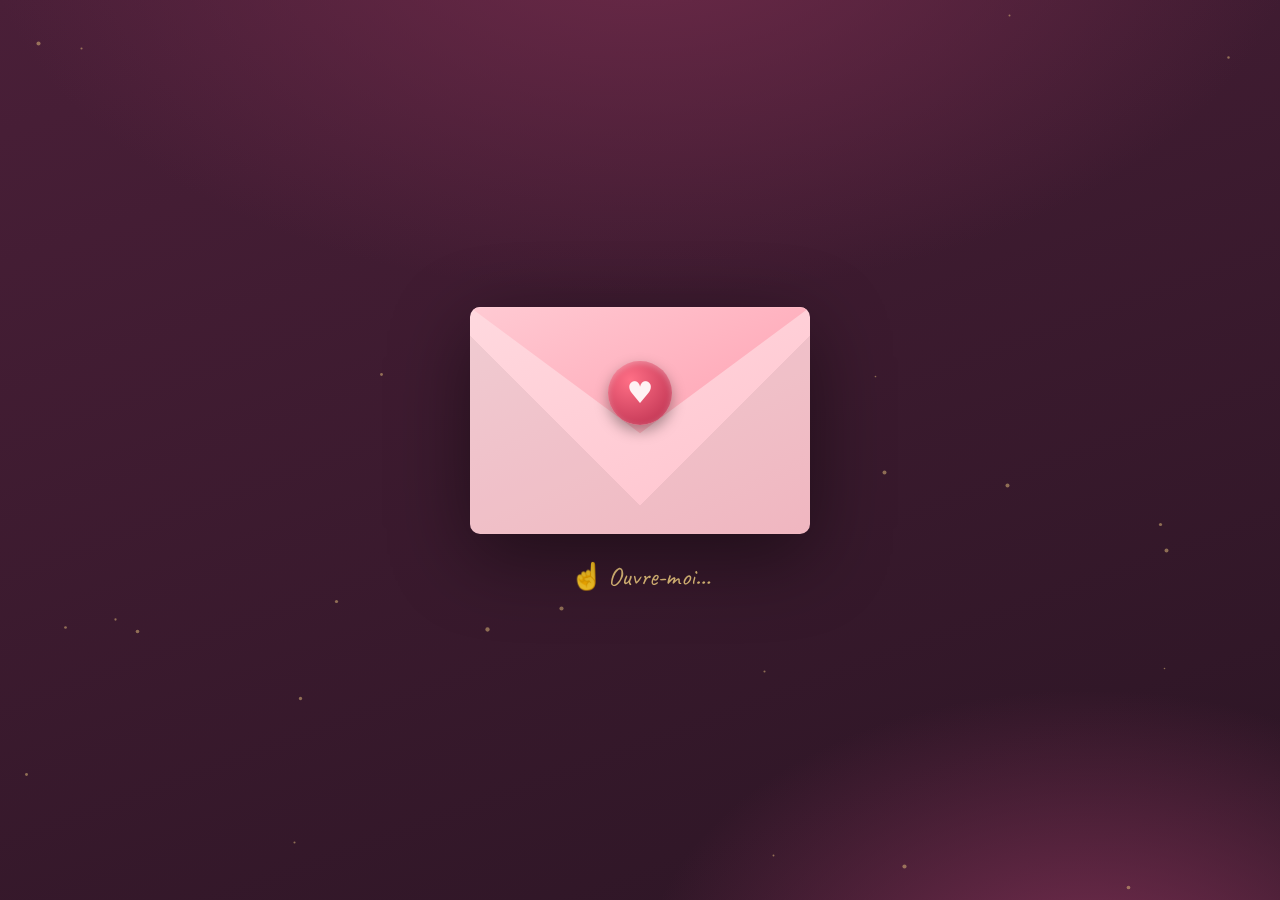
==== commit 56bc550c: "Ajout clé Web3Forms" ====
--- a/date/index.html
+++ b/date/index.html
@@ -83,8 +83,12 @@
         <h1 id="doneTitle">On se voit bientôt&nbsp;💕</h1>
         <div id="recapBox"></div>
         <div class="lovenote" id="loveNote"></div>
-        <a class="send-btn" id="waBtn" href="#" target="_blank" rel="noopener">💬 Envoyer ma réponse</a>
-        <br>
+        <p class="send-status" id="sendStatus"></p>
+        <p class="send-hint">Tu peux aussi lui écrire un petit mot :</p>
+        <div class="send-row">
+          <a class="send-btn wa" id="waBtn" href="#" target="_blank" rel="noopener">💬 WhatsApp</a>
+          <a class="send-btn sms" id="smsBtn" href="#">📩 SMS</a>
+        </div>
         <button class="copy-btn" id="copyBtn">Ou copier le message</button>
       </div>
     </section>
@@ -94,4 +98,4 @@
   <!-- Le comportement (les infos à personnaliser sont ici, tout en haut du fichier) -->
   <script src="script.js"></script>
 </body>
-</html>
+</html>
--- a/date/style.css
+++ b/date/style.css
@@ -127,9 +127,13 @@
 .lovenote{font-family:'Caveat',cursive; font-size:23px; line-height:1.35; color:var(--plum-1);
   background:#fff7f0; border:1.5px dashed rgba(181,42,74,.4); border-radius:14px;
   padding:18px 16px; margin-top:18px;}
-.send-btn{display:inline-flex; align-items:center; gap:8px; margin-top:20px; text-decoration:none;
-  background:#25D366; color:#fff; font-weight:700; border-radius:999px; padding:14px 26px;
-  box-shadow:0 12px 24px rgba(37,211,102,.35);}
+.send-status{margin-top:16px; font-weight:700; color:var(--plum-1); min-height:20px;}
+.send-hint{margin-top:14px; font-size:13px; color:var(--ink-soft);}
+.send-row{display:flex; gap:10px; justify-content:center; flex-wrap:wrap; margin-top:10px;}
+.send-btn{display:inline-flex; align-items:center; gap:8px; text-decoration:none;
+  color:#fff; font-weight:700; border-radius:999px; padding:14px 24px;}
+.send-btn.wa{background:#25D366; box-shadow:0 12px 24px rgba(37,211,102,.35);}   /* WhatsApp */
+.send-btn.sms{background:#3a7afe; box-shadow:0 12px 24px rgba(58,122,254,.35);}  /* SMS */
 .copy-btn{margin-top:12px; background:none; border:1.5px solid rgba(181,42,74,.4);
   color:#b52a4a; border-radius:999px; padding:11px 22px; font-weight:700; cursor:pointer; font-size:14px;}
 .copy-btn.done{background:#b52a4a; color:#fff; border-color:#b52a4a;}
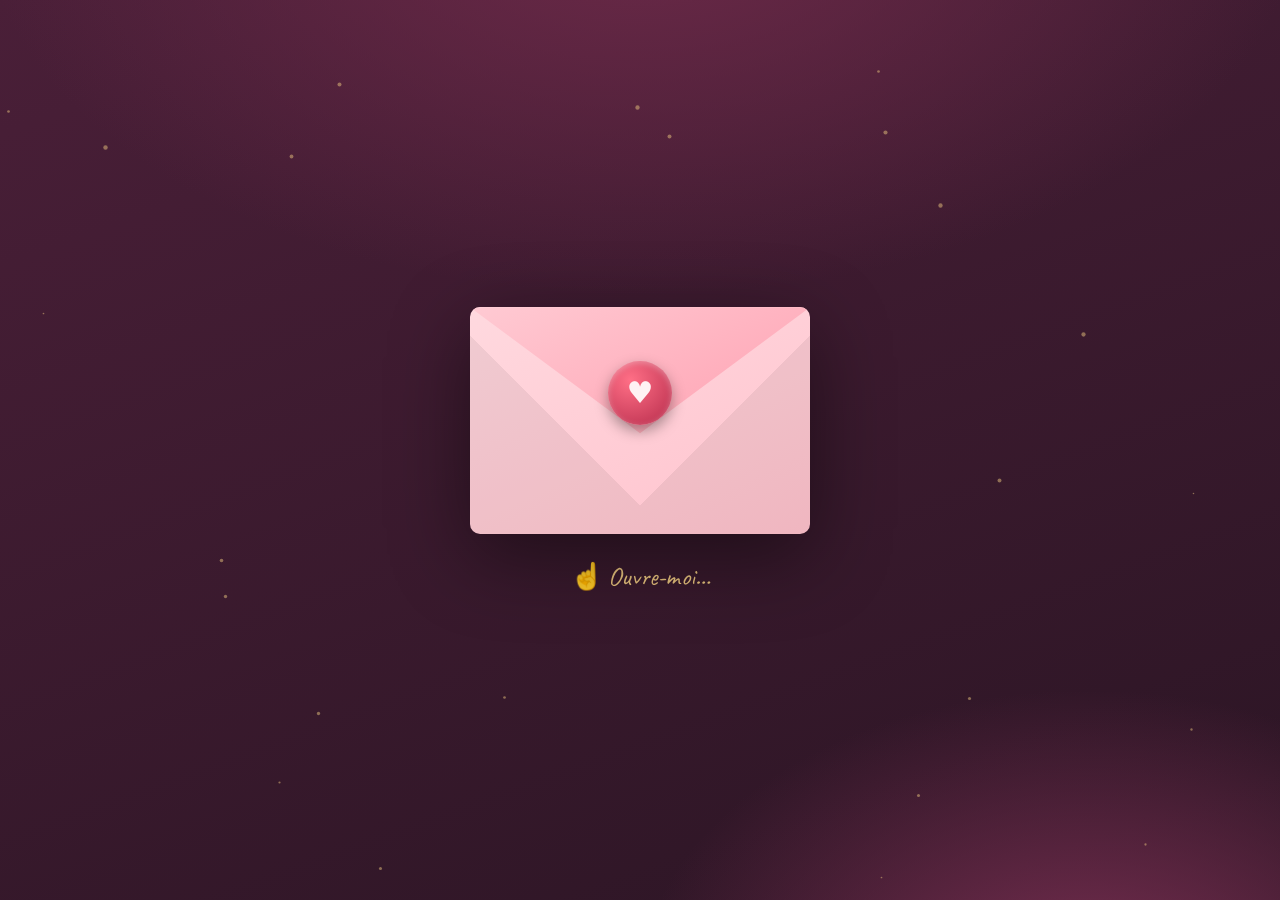
==== commit f5645b53: "Update text and prompts in index.html" ====
--- a/date/index.html
+++ b/date/index.html
@@ -34,8 +34,8 @@
     <!-- ÉCRAN 2 : La question -->
     <section class="screen" id="screen-ask">
       <div class="letter">
-        <p class="eyebrow">Une petite question…</p>
-        <h1 id="askTitle">Veux-tu sortir<br>avec moi&nbsp;?</h1>
+        <p class="eyebrow">Une petite question… <br> il n'y a plus de poisson einh paaa tu ne prens pas lachèvreeeeh ? <br> non je déconne</p>
+        <h1 id="askTitle">Veux-tu sortir<br>avec moi ce weekend&nbsp;?</h1>
         <p class="sub">(prends ton temps… enfin, pas trop 😄)</p>
         <div class="qa-arena" id="arena">
           <button class="btn btn-yes" id="btnYes">Oui 💖</button>
@@ -67,9 +67,10 @@
     <section class="screen" id="screen-what">
       <div class="letter">
         <div class="progress"><i class="on"></i><i class="on"></i><i></i></div>
-        <p class="eyebrow">On y est presque…</p>
+        <p class="eyebrow">C'est bientôt fini…</p>
         <h1>On fait quoi&nbsp;?</h1>
-        <p class="sub">L'ambiance, c'est toi qui la choisis.</p>
+        <p class="sub">L'ambiance, c'est toi qui la choisis...
+          <br>bon normalement t'aime pas le ciné pour un date mais je me suis dit peut être après avoir mangé ou papoté.</p>
         <div class="choices" id="actChoices"></div>
         <button class="next-btn" id="whatNext" disabled>C'est validé →</button>
       </div>
@@ -79,12 +80,12 @@
     <section class="screen" id="screen-done">
       <div class="letter">
         <div class="progress"><i class="on"></i><i class="on"></i><i class="on"></i></div>
-        <p class="eyebrow">C'est un rendez-vous ✨</p>
-        <h1 id="doneTitle">On se voit bientôt&nbsp;💕</h1>
+        <p class="eyebrow">Youpiiiii ✨</p>
+        <h1 id="doneTitle">Merci pour ta disponibilité, j'ai hate de te voir&nbsp;💕</h1>
         <div id="recapBox"></div>
         <div class="lovenote" id="loveNote"></div>
         <p class="send-status" id="sendStatus"></p>
-        <p class="send-hint">Tu peux aussi lui écrire un petit mot :</p>
+        <p class="send-hint">Au cas où tu veux me un petit mot à ce sujet :</p>
         <div class="send-row">
           <a class="send-btn wa" id="waBtn" href="#" target="_blank" rel="noopener">💬 WhatsApp</a>
           <a class="send-btn sms" id="smsBtn" href="#">📩 SMS</a>
@@ -98,4 +99,4 @@
   <!-- Le comportement (les infos à personnaliser sont ici, tout en haut du fichier) -->
   <script src="script.js"></script>
 </body>
-</html>+</html>
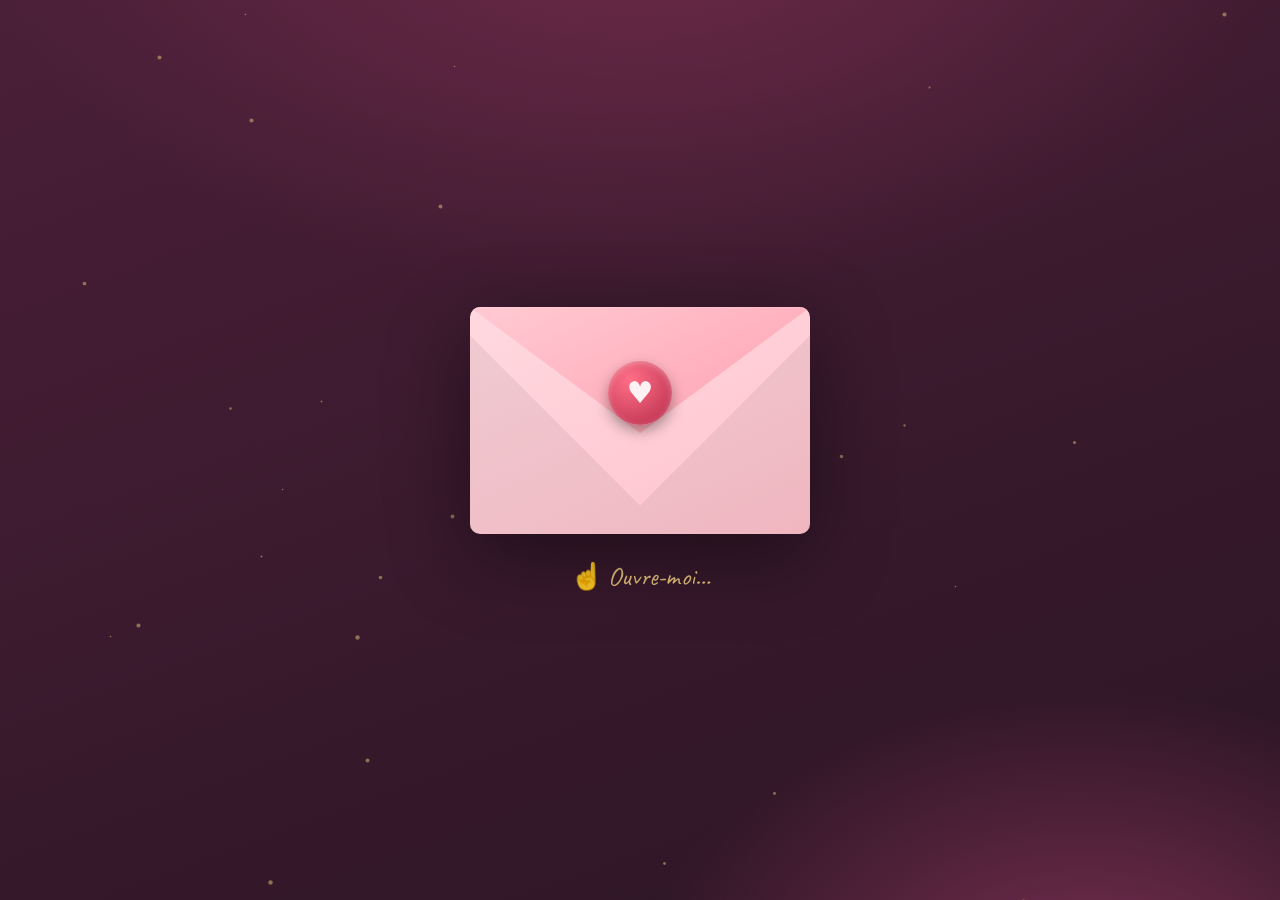
==== commit 57dfab96: "Update text content in index.html" ====
--- a/date/index.html
+++ b/date/index.html
@@ -34,9 +34,9 @@
     <!-- ÉCRAN 2 : La question -->
     <section class="screen" id="screen-ask">
       <div class="letter">
-        <p class="eyebrow">Une petite question… <br> il n'y a plus de poisson einh paaa tu ne prens pas lachèvreeeeh ? <br> non je déconne</p>
-        <h1 id="askTitle">Veux-tu sortir<br>avec moi ce weekend&nbsp;?</h1>
-        <p class="sub">(prends ton temps… enfin, pas trop 😄)</p>
+        <p class="eyebrow">Une petite question Vivi… <br> <b>S'il n'y a plus de poisson einh maaa, tu prendras la chèvreeeeh ?</b> <br> Non je déconne..</p>
+        <h1 id="askTitle"> dis moi, Veux-tu sortir<br>avec moi ce weekend?</h1>
+        <p class="sub">(On va passer un bon moment 😄)</p>
         <div class="qa-arena" id="arena">
           <button class="btn btn-yes" id="btnYes">Oui 💖</button>
           <button class="btn btn-no" id="btnNo">Non</button>
@@ -69,8 +69,7 @@
         <div class="progress"><i class="on"></i><i class="on"></i><i></i></div>
         <p class="eyebrow">C'est bientôt fini…</p>
         <h1>On fait quoi&nbsp;?</h1>
-        <p class="sub">L'ambiance, c'est toi qui la choisis...
-          <br>bon normalement t'aime pas le ciné pour un date mais je me suis dit peut être après avoir mangé ou papoté.</p>
+        <p class="sub">L'ambiance, c'est toi qui la choisis... Sinon tu me laisse gérer.</p>
         <div class="choices" id="actChoices"></div>
         <button class="next-btn" id="whatNext" disabled>C'est validé →</button>
       </div>
@@ -85,7 +84,7 @@
         <div id="recapBox"></div>
         <div class="lovenote" id="loveNote"></div>
         <p class="send-status" id="sendStatus"></p>
-        <p class="send-hint">Au cas où tu veux me un petit mot à ce sujet :</p>
+        <p class="send-hint">Au cas où tu veux me laisser un petit mot à ce sujet :</p>
         <div class="send-row">
           <a class="send-btn wa" id="waBtn" href="#" target="_blank" rel="noopener">💬 WhatsApp</a>
           <a class="send-btn sms" id="smsBtn" href="#">📩 SMS</a>
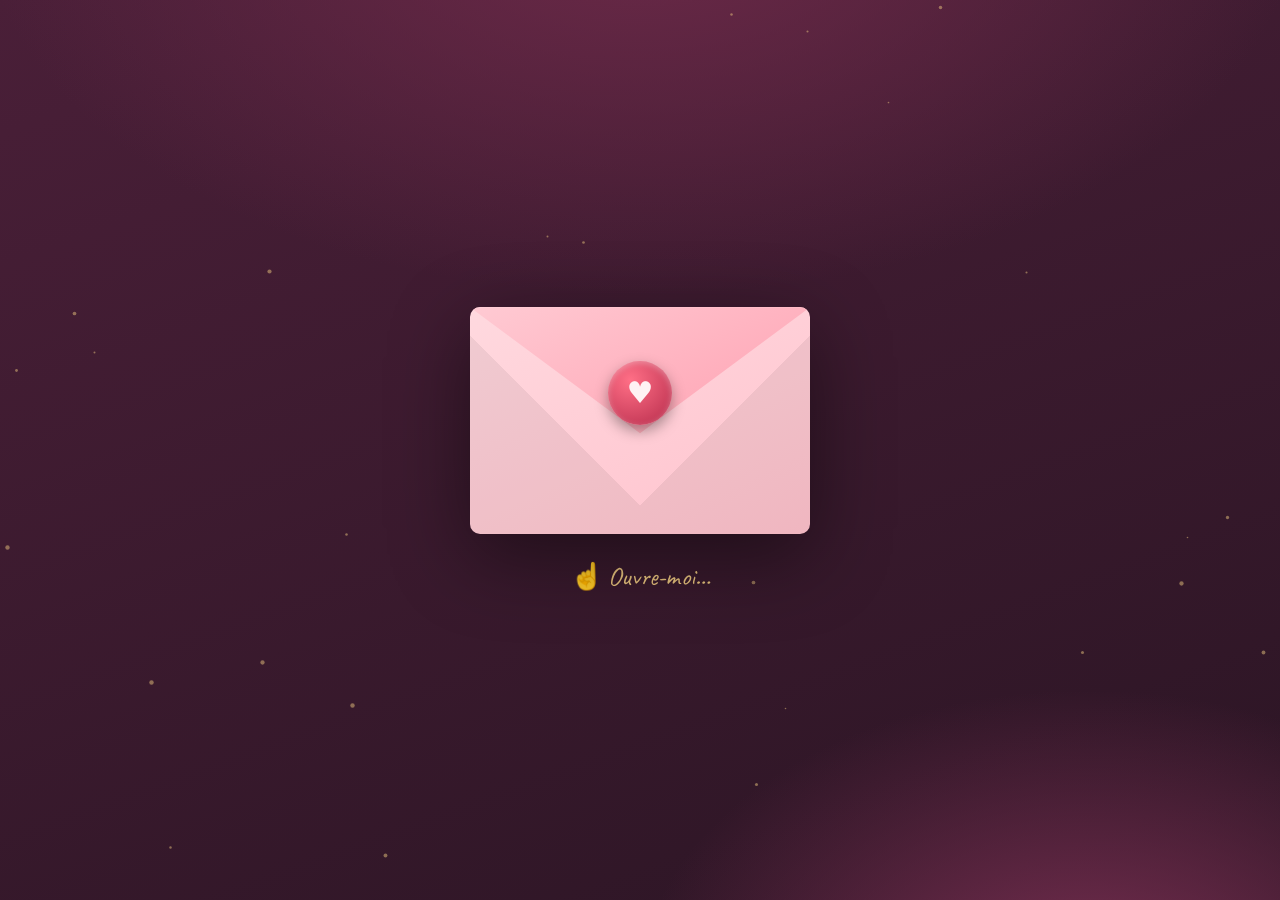
==== commit 3d1d0159: "Refine text and punctuation in index.html" ====
--- a/date/index.html
+++ b/date/index.html
@@ -34,8 +34,12 @@
     <!-- ÉCRAN 2 : La question -->
     <section class="screen" id="screen-ask">
       <div class="letter">
-        <p class="eyebrow">Une petite question Vivi… <br> <b>S'il n'y a plus de poisson einh maaa, tu prendras la chèvreeeeh ?</b> <br> Non je déconne..</p>
-        <h1 id="askTitle"> dis moi, Veux-tu sortir<br>avec moi ce weekend?</h1>
+        <p class="eyebrow">Une petite question, Vivi… 👀</p>
+        <div class="joke">
+          <p>S'il n'y a plus de poisson einh maaa,<br>tu prendras la chèvreeeeh&nbsp;?</p>
+          <span class="joke-wink">…mais non je déconne 😅</span>
+        </div>
+        <h1 id="askTitle">Dis-moi… veux-tu sortir<br>avec moi ce week-end&nbsp;?</h1>
         <p class="sub">(On va passer un bon moment 😄)</p>
         <div class="qa-arena" id="arena">
           <button class="btn btn-yes" id="btnYes">Oui 💖</button>
@@ -69,7 +73,7 @@
         <div class="progress"><i class="on"></i><i class="on"></i><i></i></div>
         <p class="eyebrow">C'est bientôt fini…</p>
         <h1>On fait quoi&nbsp;?</h1>
-        <p class="sub">L'ambiance, c'est toi qui la choisis... Sinon tu me laisse gérer.</p>
+        <p class="sub">L'ambiance, c'est toi qui la choisis… sinon tu me laisses gérer.</p>
         <div class="choices" id="actChoices"></div>
         <button class="next-btn" id="whatNext" disabled>C'est validé →</button>
       </div>
@@ -80,7 +84,7 @@
       <div class="letter">
         <div class="progress"><i class="on"></i><i class="on"></i><i class="on"></i></div>
         <p class="eyebrow">Youpiiiii ✨</p>
-        <h1 id="doneTitle">Merci pour ta disponibilité, j'ai hate de te voir&nbsp;💕</h1>
+        <h1 id="doneTitle">Merci pour ta disponibilité,<br>j'ai hâte de te voir&nbsp;💕</h1>
         <div id="recapBox"></div>
         <div class="lovenote" id="loveNote"></div>
         <p class="send-status" id="sendStatus"></p>
@@ -95,7 +99,7 @@
 
   </div>
 
-  <!-- Le comportement (les infos à personnaliser sont ici, tout en haut du fichier) -->
+  <!-- Le comportement (les infos à personnaliser sont tout en haut du fichier) -->
   <script src="script.js"></script>
 </body>
 </html>
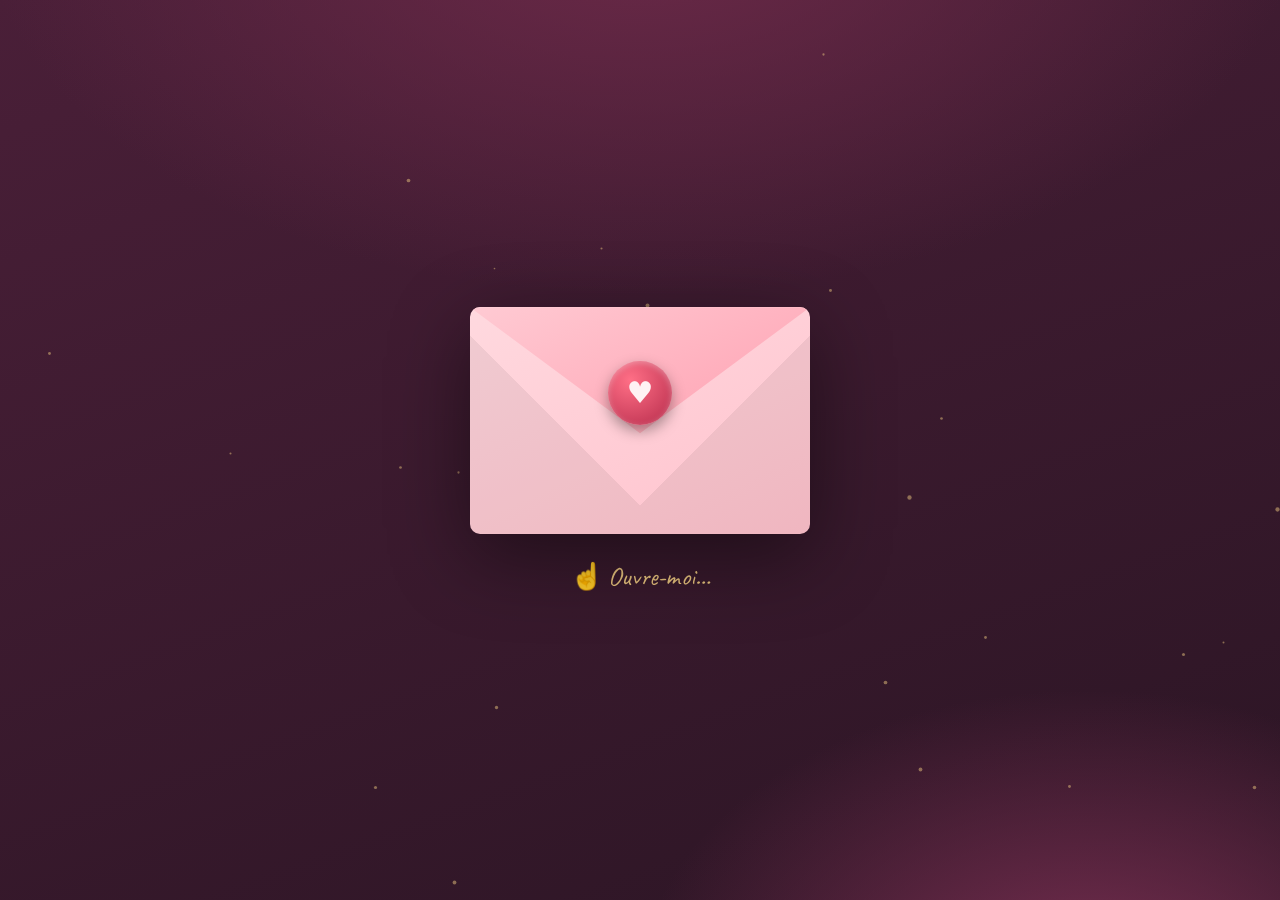
==== commit d03a15ec: "Correction titre + mise en page blague et activités" ====
--- a/date/index.html
+++ b/date/index.html
@@ -102,4 +102,4 @@
   <!-- Le comportement (les infos à personnaliser sont tout en haut du fichier) -->
   <script src="script.js"></script>
 </body>
-</html>
+</html>
--- a/date/style.css
+++ b/date/style.css
@@ -74,6 +74,13 @@
   font-size:clamp(30px,7vw,42px); margin:6px 0 4px; color:var(--plum-1);}
 .letter p.sub{color:var(--ink-soft); font-size:15px; margin-top:8px;}
 
+/* ---------- Petit encadré "blague" ---------- */
+.joke{background:#fff3f5; border:1.5px dashed rgba(181,42,74,.35); border-radius:14px;
+  padding:12px 16px; margin:12px 0 8px;}
+.joke p{font-family:'Caveat',cursive; font-weight:700; font-size:23px; line-height:1.25; color:#8a2a44;}
+.joke-wink{display:block; margin-top:6px; font-size:13px; font-weight:600;
+  font-family:'Nunito',sans-serif; color:var(--ink-soft);}
+
 /* ---------- Boutons Oui / Non ---------- */
 .qa-arena{position:relative; height:180px; margin-top:22px;}
 .btn{font-family:'Nunito',sans-serif; font-weight:700; border:none; cursor:pointer;
@@ -87,11 +94,13 @@
 /* ---------- Choix d'activité ---------- */
 .choices{display:grid; grid-template-columns:1fr 1fr; gap:12px; margin-top:22px;}
 .choice{background:var(--paper); color:var(--ink); border:2px solid transparent;
-  border-radius:14px; padding:18px 12px; cursor:pointer; text-align:center;
+  border-radius:14px; padding:16px 12px; cursor:pointer; text-align:center;
   font-weight:700; font-size:15px; transition:transform .12s, border-color .2s, background .2s;
-  box-shadow:0 8px 18px rgba(0,0,0,.18);}
-.choice .emoji{display:block; font-size:30px; margin-bottom:8px;}
-.choice small{display:block; font-weight:400; color:var(--ink-soft); font-size:12px; margin-top:3px;}
+  box-shadow:0 8px 18px rgba(0,0,0,.18);
+  display:flex; flex-direction:column; align-items:center; justify-content:flex-start; min-height:122px;}
+.choice .emoji{font-size:30px; margin-bottom:6px; line-height:1;}
+.choice .c-title{line-height:1.15;}
+.choice small{display:block; font-weight:400; color:var(--ink-soft); font-size:12px; margin-top:5px; line-height:1.25;}
 .choice:hover{transform:translateY(-3px);}
 .choice.selected{border-color:#b52a4a; background:#fff0f2;}
 .choice:focus-visible{outline:3px solid var(--gold); outline-offset:3px;}
